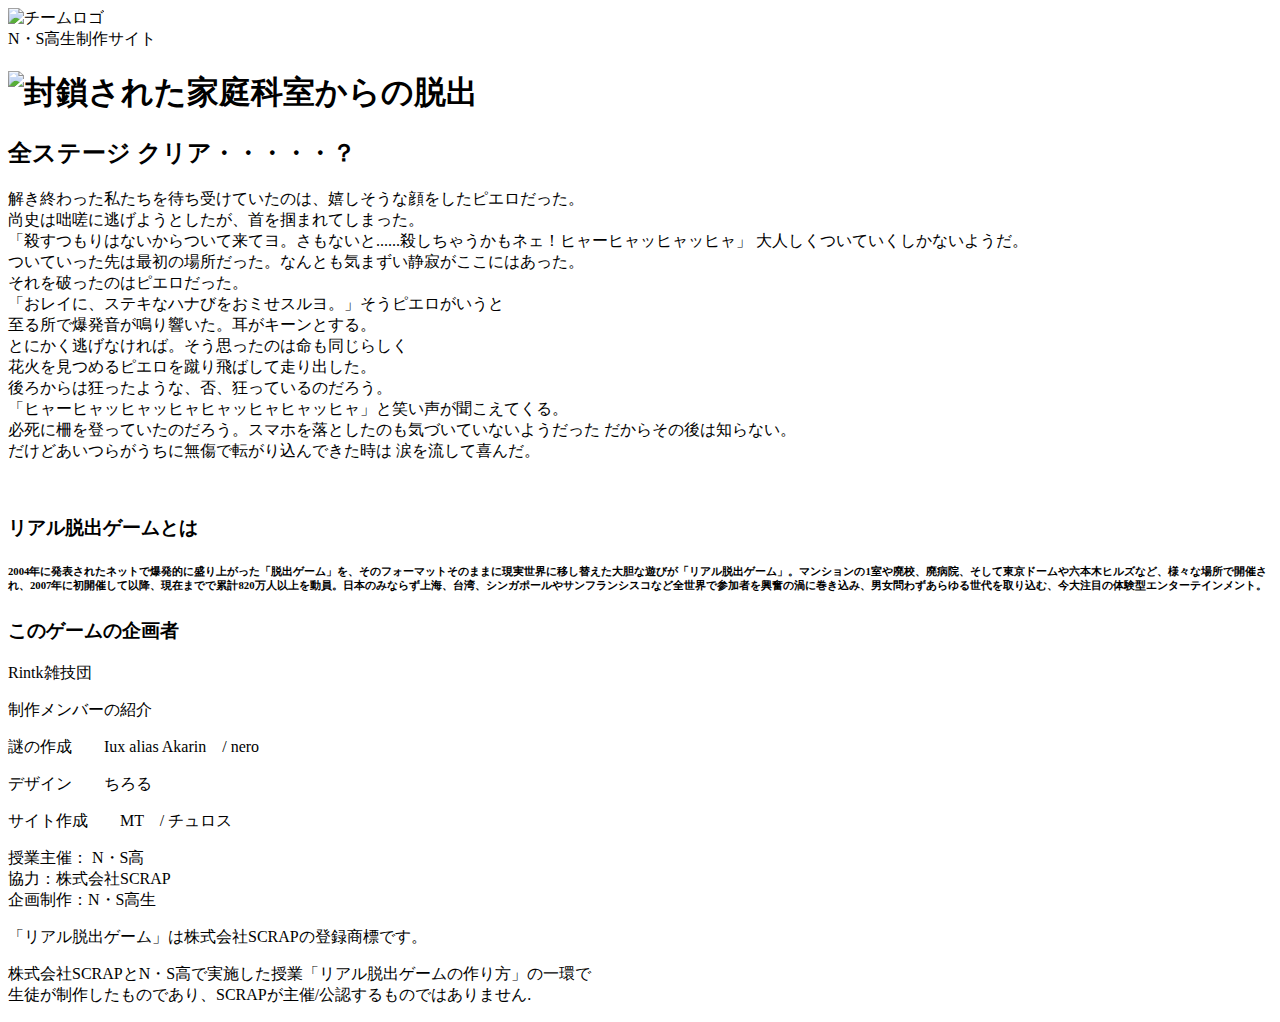
==== final.html @ 0297455b "Merge 5d151d2a143a0edcce081f23b30803d116bbd18b into 5e3517eb85d2736db0063ac6ae1b6116c80a795d" ====
<!DOCTYPE html>
<html lang="ja">

<head>
  <meta charset="UTF-8">
  <meta http-equiv="X-UA-Compatible" content="IE=edge">
  <meta name="viewport" content="width=device-width, initial-scale=1.0">
  <title>狂気の遊園地からの脱出 │ Project N</title>
  <link rel="stylesheet" href="assets/css/normalize.css">
  <link rel="stylesheet" href="assets/css/style.css">
  <link rel="icon" href="Pierrot.ico">
</head>

<body>
  <header class="header">
    <div class="container">
      <div class="header__logo"><img src="assets/images/logo.svg" alt="チームロゴ"></div>
      <div class="header__name">N・S高生制作サイト</div>
    </div>
  </header>
  <main class="main final-page">
    <!-- タイトルエリア　ここから -->
    <h1 class="main-title"><img src="assets/images/main-image.png" alt="封鎖された家庭科室からの脱出"></h1>
    <!-- タイトルエリア　ここまで -->
    <section class="section">
      <div class="container">
        <div class="box bg-color--subcolor">
          <h2 class="section-title--border">全ステージ クリア・・・・・？</h2>
          <p class="text-centerexit" id="finaltext">
            解き終わった私たちを待ち受けていたのは、嬉しそうな顔をしたピエロだった。<br>
            尚史は咄嗟に逃げようとしたが、首を掴まれてしまった。<br>
            「殺すつもりはないからついて来てヨ。さもないと......殺しちゃうかもネェ！ヒャーヒャッヒャッヒャ」
            大人しくついていくしかないようだ。<br>
            ついていった先は最初の場所だった。なんとも気まずい静寂がここにはあった。<br>
            それを破ったのはピエロだった。<br>
            「おレイに、ステキなハナびをおミせスルヨ。」そうピエロがいうと<br>
            至る所で爆発音が鳴り響いた。耳がキーンとする。<br>
            とにかく逃げなければ。そう思ったのは命も同じらしく<br>
            花火を見つめるピエロを蹴り飛ばして走り出した。<br>
            後ろからは狂ったような、否、狂っているのだろう。<br>
            「ヒャーヒャッヒャッヒャヒャッヒャヒャッヒャ」と笑い声が聞こえてくる。<br>
            必死に柵を登っていたのだろう。スマホを落としたのも気づいていないようだった
            だからその後は知らない。<br>
            だけどあいつらがうちに無傷で転がり込んできた時は
            涙を流して喜んだ。</p>
        </div>
      </div>
    </section>
    <section class="section">
      <div class="container">
        <figure class="image__container">
          <img src="assets/images/stage.png" alt="">
        </figure>

        <!--  YouTube貼り付け
            <div class="youtube__container">
              <div class="youtube">
                <iframe width="560" height="315" src="https://www.youtube.com/embed/IRyJe-0Uie0?controls=0" title="YouTube video player" frameborder="0" allow="accelerometer; autoplay; clipboard-write; encrypted-media; gyroscope; picture-in-picture" allowfullscreen></iframe>
              </div>
            </div>
Youtube貼り付けここま-->
      </div>

      <!-- <p class="text-center"><br>
        これからも家庭科室が封鎖されるようなことがあったら、<br>
        この教訓をしっかり思い出してくれ。</p>
      <p class="text-center">それでは、また会おう！</p>
      </div>
    </section>
    <section class="section bg-color--keycolor">
      <div class="container">
        <h2 class="section-title">遊んでくれてありがとう！</h2>
        <p class="font-eng text-center">Special Thanks</p> -->
      <div class="row">
        <div class="column">
          <div class="card">
            <h3 class="card__title">リアル脱出ゲームとは</h3>
            <h6 class="card__content">
              2004年に発表されたネットで爆発的に盛り上がった「脱出ゲーム」を、そのフォーマットそのままに現実世界に移し替えた大胆な遊びが「リアル脱出ゲーム」。マンションの1室や廃校、廃病院、そして東京ドームや六本木ヒルズなど、様々な場所で開催され、2007年に初開催して以降、現在までで累計820万人以上を動員。日本のみならず上海、台湾、シンガポールやサンフランシスコなど全世界で参加者を興奮の渦に巻き込み、男女問わずあらゆる世代を取り込む、今大注目の体験型エンターテインメント。
            </h6>
          </div>
        </div>
        <div class="column">
          <div class="card">
            <h3 class="card__title">このゲームの企画者</h3>
            <p class="card__title">Rintk雑技団
            <p>
            <p class="card__content">制作メンバーの紹介<br>
            <p class="card__title">謎の作成　　Iux alias Akarin　/ nero<br>
            <p class="card__title">デザイン　　ちろる<br>
            <p class="card__title">サイト作成　　MT　/ チュロス<br>
          </div>
        </div>
      </div>
      </div>
    </section>
  </main>
  <footer class="footer section bg-color--gray">
    <div class="container">
      <p class="text-center">授業主催： N・S高<br>協力：株式会社SCRAP<br>企画制作：N・S高生</p>
      <p class="text-center">「リアル脱出ゲーム」は株式会社SCRAPの登録商標です。</p>
      <p class="text-center">株式会社SCRAPとN・S高で実施した授業「リアル脱出ゲームの作り方」の一環で<br>生徒が制作したものであり、SCRAPが主催/公認するものではありません.</p>
    </div>
  </footer>
</body>

</html>
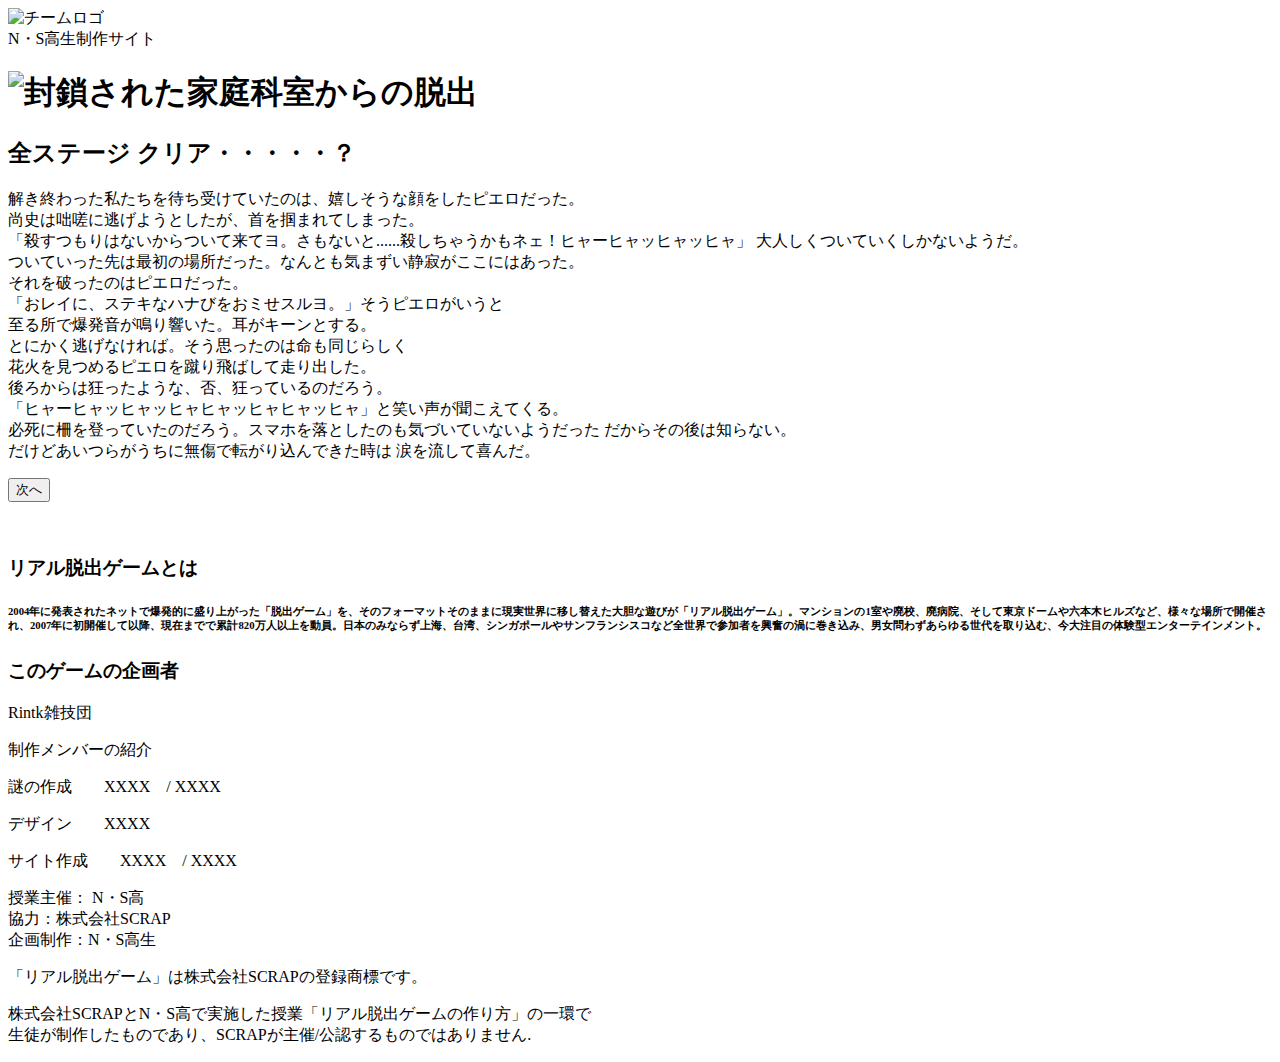
==== commit 26b9b464: "ボタン設置" ====
--- a/final.html
+++ b/final.html
@@ -46,6 +46,7 @@
         </div>
       </div>
     </section>
+    <button class="edvideo" type=“button” onclick="location.href='index.html'">次へ</button> 
     <section class="section">
       <div class="container">
         <figure class="image__container">
@@ -86,9 +87,9 @@
             <p class="card__title">Rintk雑技団
             <p>
             <p class="card__content">制作メンバーの紹介<br>
-            <p class="card__title">謎の作成　　Iux alias Akarin　/ nero<br>
-            <p class="card__title">デザイン　　ちろる<br>
-            <p class="card__title">サイト作成　　MT　/ チュロス<br>
+            <p class="card__title">謎の作成　　XXXX　/ XXXX<br>
+            <p class="card__title">デザイン　　XXXX<br>
+            <p class="card__title">サイト作成　　XXXX　/ XXXX<br>
           </div>
         </div>
       </div>
@@ -104,4 +105,4 @@
   </footer>
 </body>
 
-</html>
+</html>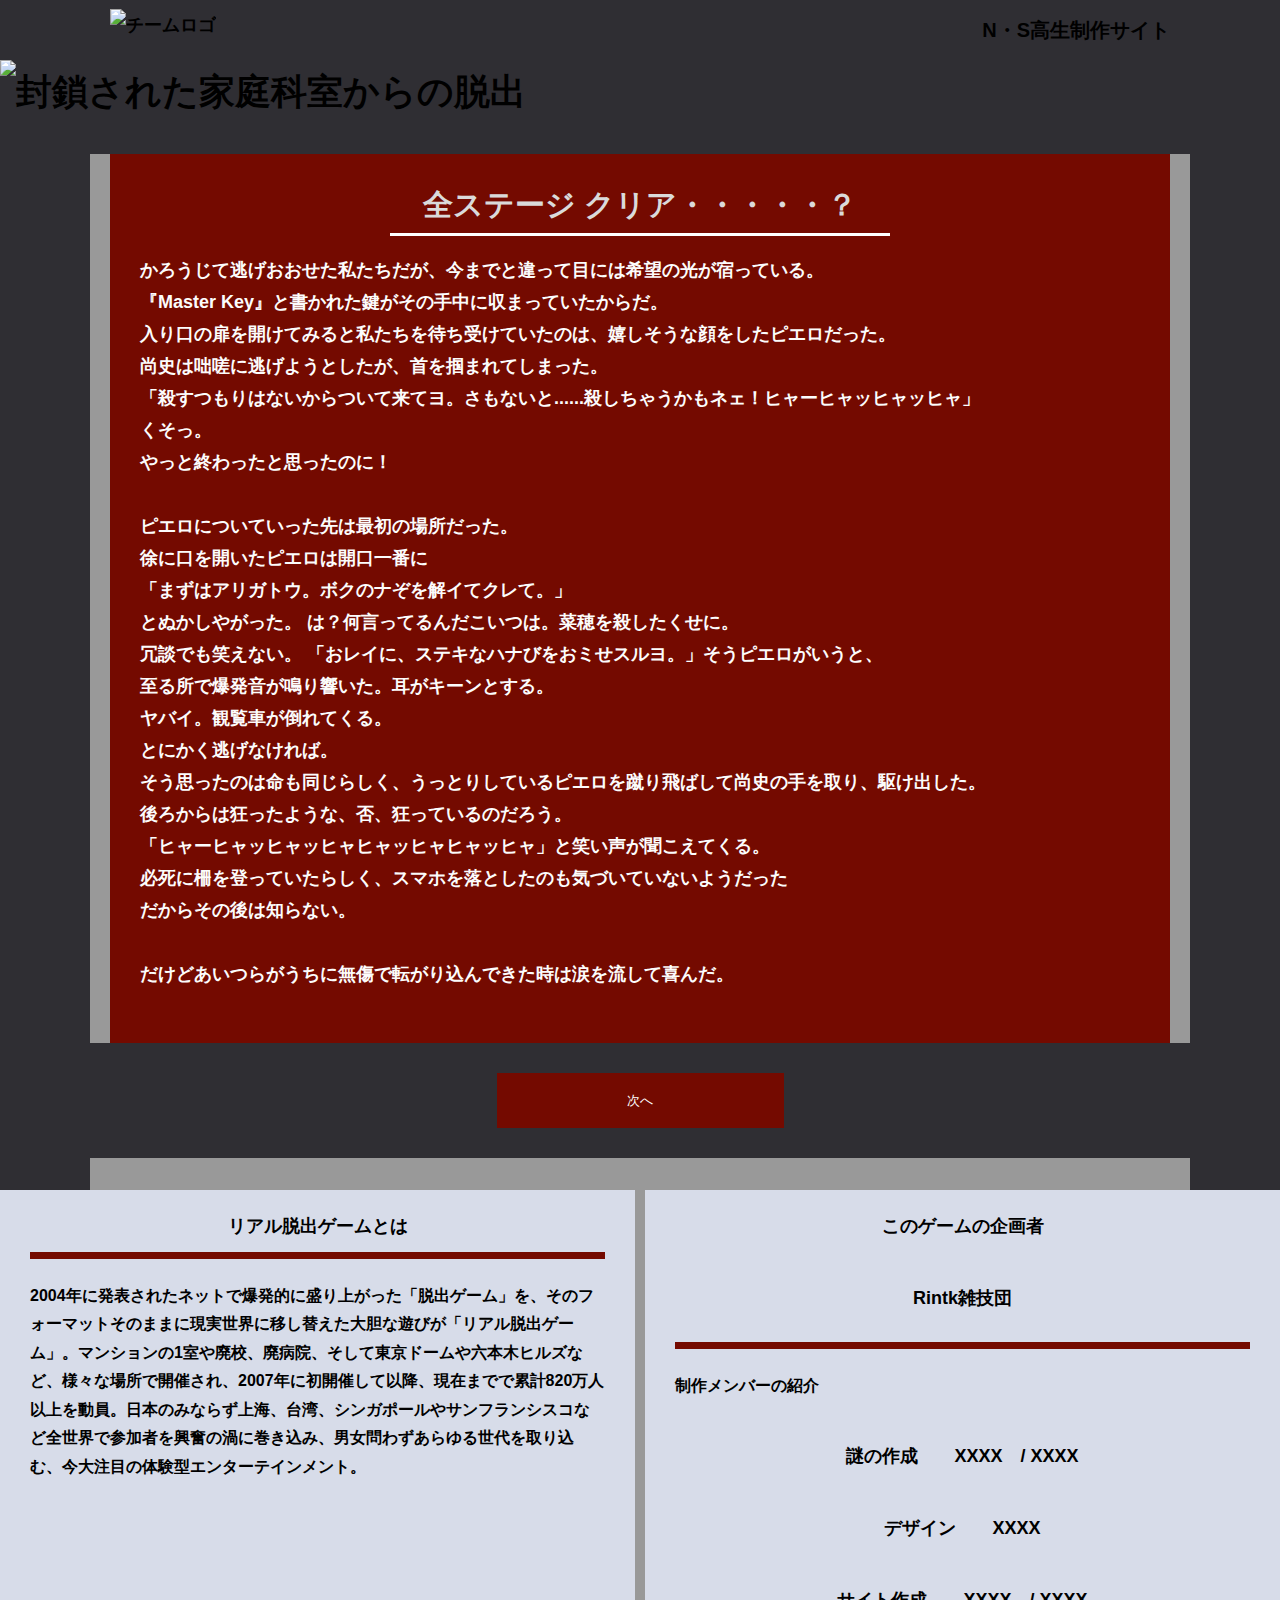
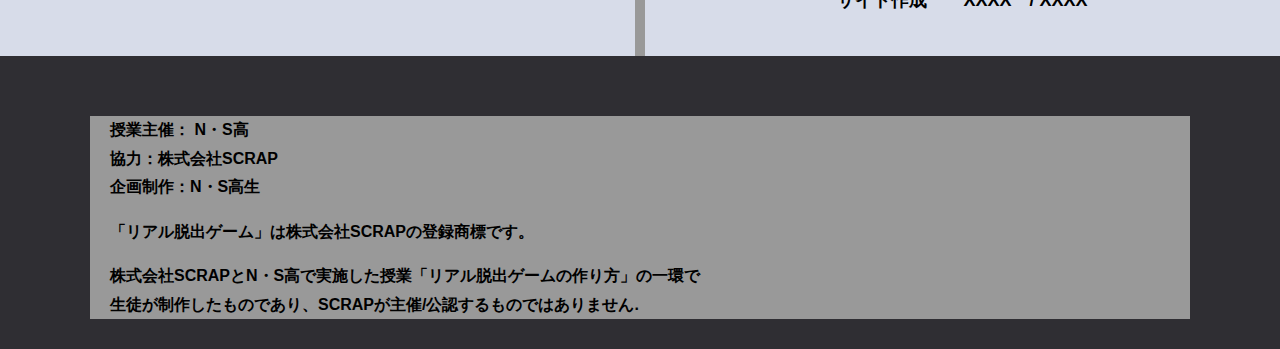
==== commit ec244550: "動画の適用" ====
--- a/final.html
+++ b/final.html
@@ -26,27 +26,36 @@
       <div class="container">
         <div class="box bg-color--subcolor">
           <h2 class="section-title--border">全ステージ クリア・・・・・？</h2>
-          <p class="text-centerexit" id="finaltext">
-            解き終わった私たちを待ち受けていたのは、嬉しそうな顔をしたピエロだった。<br>
+          <P class="text-centerexit" id="finaltext">
+            かろうじて逃げおおせた私たちだが、今までと違って目には希望の光が宿っている。<br>
+            『Master Key』と書かれた鍵がその手中に収まっていたからだ。<br>
+            入り口の扉を開けてみると私たちを待ち受けていたのは、嬉しそうな顔をしたピエロだった。<br>
             尚史は咄嗟に逃げようとしたが、首を掴まれてしまった。<br>
-            「殺すつもりはないからついて来てヨ。さもないと......殺しちゃうかもネェ！ヒャーヒャッヒャッヒャ」
-            大人しくついていくしかないようだ。<br>
-            ついていった先は最初の場所だった。なんとも気まずい静寂がここにはあった。<br>
-            それを破ったのはピエロだった。<br>
-            「おレイに、ステキなハナびをおミせスルヨ。」そうピエロがいうと<br>
+            「殺すつもりはないからついて来てヨ。さもないと......殺しちゃうかもネェ！ヒャーヒャッヒャッヒャ」<br>
+            くそっ。<br>
+            やっと終わったと思ったのに！<br>
+           <br>
+            ピエロについていった先は最初の場所だった。<br>
+            徐に口を開いたピエロは開口一番に<br>
+            「まずはアリガトウ。ボクのナぞを解イてクレて。」<br>
+            とぬかしやがった。
+            は？何言ってるんだこいつは。菜穂を殺したくせに。<br>
+            冗談でも笑えない。
+            「おレイに、ステキなハナびをおミせスルヨ。」そうピエロがいうと、<br>
             至る所で爆発音が鳴り響いた。耳がキーンとする。<br>
-            とにかく逃げなければ。そう思ったのは命も同じらしく<br>
-            花火を見つめるピエロを蹴り飛ばして走り出した。<br>
+            ヤバイ。観覧車が倒れてくる。<br>
+            とにかく逃げなければ。<br>
+            そう思ったのは命も同じらしく、うっとりしているピエロを蹴り飛ばして尚史の手を取り、駆け出した。<br>
             後ろからは狂ったような、否、狂っているのだろう。<br>
             「ヒャーヒャッヒャッヒャヒャッヒャヒャッヒャ」と笑い声が聞こえてくる。<br>
-            必死に柵を登っていたのだろう。スマホを落としたのも気づいていないようだった
+            必死に柵を登っていたらしく、スマホを落としたのも気づいていないようだった<br>
             だからその後は知らない。<br>
-            だけどあいつらがうちに無傷で転がり込んできた時は
-            涙を流して喜んだ。</p>
+            <br>
+            だけどあいつらがうちに無傷で転がり込んできた時は涙を流して喜んだ。<br>
         </div>
       </div>
     </section>
-    <button class="edvideo" type=“button” onclick="location.href='index.html'">次へ</button> 
+    <button class="edvideo" type=“button” onclick="location.href='finalfinal.html'">次へ</button>
     <section class="section">
       <div class="container">
         <figure class="image__container">
--- a/assets/css/style.css
+++ b/assets/css/style.css
@@ -0,0 +1,555 @@
+@charset "UTF-8";
+/****************************
+ * 共通CSSのテンプレートです。
+*****************************/
+*,
+*::before,
+*::after {
+  -webkit-box-sizing: border-box;
+          box-sizing: border-box;
+}
+
+html {
+  background: color #2f2e33;;
+  font-size: 18px;
+  -webkit-box-sizing: border-box;
+          box-sizing: border-box;
+}
+
+body {
+  background-color: #2f2e33;
+  overflow-x: hidden;
+  font-family: "游ゴシック体", "Yu Gothic", YuGothic, "ヒラギノ角ゴ Pro", "Hiragino Kaku Gothic Pro", "メイリオ", "Meiryo", sans-serif;
+  font-size: 18px;
+  line-height: 1.77778;
+  font-weight: bold;
+  text-decoration: none;
+  border: none;
+  list-style: none;
+  margin: 0;
+}
+
+img {
+  width: 100%;
+}
+
+figure {
+  margin: 0;
+}
+
+figcaption {
+  margin-top: 30px;
+  font-size: 14px;
+}
+
+@media screen and (max-width: 767px) {
+  figcaption {
+    font-size: 13px;
+  }
+}
+
+input[type=text] {
+  font-size: 18px;
+  border: none;
+  padding: 25px 35px;
+  display: block;
+  margin: 0 auto;
+  max-width: 580px;
+  width: 100%;
+}
+
+::-webkit-input-placeholder {
+  color: #2F2E33;
+}
+
+:-ms-input-placeholder {
+  color: #2F2E33;
+}
+
+::-ms-input-placeholder {
+  color: #2F2E33;
+}
+
+::placeholder {
+  color: #2F2E33;
+}
+
+button {
+  cursor: pointer;
+  display: block;
+  border: none;
+  margin: 0 auto;
+  background-color: #740A00;
+  width: 287px;
+  height: 55px;
+  color: #fff;
+}
+
+/*******************
+* Layout
+*******************/
+.section {
+  padding-top: 30px;
+  padding-bottom: 30px;
+}
+
+.section--clear {
+  /* ステージクリア画面 */
+  position: fixed;
+  display: none;
+  /* 読み込み時に一瞬表示されるのを防ぐ */
+  -webkit-box-pack: center;
+      -ms-flex-pack: center;
+          justify-content: center;
+  -webkit-box-align: center;
+      -ms-flex-align: center;
+          align-items: center;
+  top: 0;
+  bottom: 0;
+  left: 0;
+  right: 0;
+  z-index: 200;
+}
+
+.section--clear.isClear {
+  display: -webkit-box;
+  display: -ms-flexbox;
+  display: flex;
+background-color: #2f2e33;
+}
+
+.container {
+  width: 1100px;
+  padding-left: 20px;
+  padding-right: 20px;
+  margin: 0 auto;
+}
+
+@media screen and (max-width: 1100px) {
+  .container {
+    width: calc(100% - 40px);
+  }
+}
+
+.row {
+  display: -webkit-box;
+  display: -ms-flexbox;
+  display: flex;
+  -ms-flex-line-pack: stretch;
+      align-content: stretch;
+  gap: 10px;
+}
+
+.row + .row {
+  margin-top: 20px;
+}
+
+.column {
+  width: 100%;
+}
+
+.card {
+  background-color: #FFFFFF;
+  margin-bottom: 20px;
+  height: 100%;
+}
+
+.card__title {
+  font-size: 18px;
+  text-align: center;
+  margin: 0;
+  padding: 20px 30px;
+  position: relative;
+  cursor: pointer;
+}
+
+.card__content {
+  -webkit-transition: all 0.3s;
+  transition: all 0.3s;
+  font-size: 16px;
+  padding: 20px 30px;
+  margin: 0;
+  position: relative;
+}
+
+.card__content::before {
+  display: block;
+  content: '';
+  width: calc(100% - 60px);
+  height: 7px;
+  background-color: #740A00;
+  position: absolute;
+  top: -10px;
+  left: 30px;
+}
+
+.hint-page .card {
+  height: auto;
+}
+
+.hint-page .card__content {
+  display: none;
+  text-align: center;
+}
+
+.hint-page .card__arrow {
+  position: absolute;
+  top: calc(50% - 12px);
+  right: 45px;
+  -webkit-transform: rotate(90deg);
+          transform: rotate(90deg);
+  -webkit-transition: all 0.3s;
+  transition: all 0.3s;
+  fill: #009245;
+  width: 12px;
+  height: 24px;
+}
+
+.hint-page .card.is-open .card__content {
+  display: block;
+}
+
+.hint-page .card.is-open .card__arrow {
+  -webkit-transform: rotate(-90deg);
+          transform: rotate(-90deg);
+}
+
+.box {
+  padding: 35px 30px;
+}
+
+.youtube {
+  position: relative;
+  width: 100%;
+  padding-top: 56.25%;
+}
+
+.youtube iframe {
+  position: absolute;
+  top: 0;
+  left: 0;
+  width: 100%;
+  height: 100%;
+}
+
+.youtube__container {
+  max-width: 800px;
+  margin: 0 auto;
+}
+
+/*********************
+* Color
+*********************/
+.bg-color--keycolor {
+  background-color: #2F2E33;
+}
+
+.bg-color--subcolor {
+  background-color: #740A00;
+}
+
+.bg-color--gray {
+  background-color: #2F2E33;
+}
+
+/*********************
+* title
+**********************/
+.main-title {
+  margin: 0;
+}
+
+.sub-title {
+  text-align: center;
+  font-size: 18px;
+  line-height: 1.66667;
+}
+
+.sub-title__bg {
+  background-color: #740A00;
+  padding-left: 1rem;
+  padding-right: 1rem;
+}
+
+.section-title {
+  font-size: 24px;
+  line-height: 1.75;
+  text-align: center;
+  padding: 9px 20px;
+  background-color:#740A00;
+  margin: 0 -20px 20px -20px;
+}
+
+.section-title__stage {
+  display: inline-block;
+  margin-right: 2rem;
+}
+
+.section-title--keycolorlight {
+  background-color: #740A00;
+}
+
+.section-title--keycolorlight .section-title__stage {
+  color: #fff;
+}
+
+.section-title--keycolor {
+  background-color: #740A00;
+}
+
+.section-title--story {
+  width: 330px;
+  margin: 0 auto 20px;
+}
+
+.section-title--border {
+  position: relative;
+  font-size: 30px;
+  text-align: center;
+  line-height: 1.06667;
+  margin: 0;
+  padding-bottom: 15px;
+  color: #dadada;
+}
+
+.section-title--border::after {
+  position: absolute;
+  bottom: 0;
+  left: calc(50% - 250px);
+  display: block;
+  content: '';
+  background-color: #fff;
+  height: 2.6px;
+  width: 500px;
+}
+
+/******************
+* text
+******************/
+.font-eng {
+  font-style: italic;
+  font-weight: normal;
+}
+
+/*************************
+* Button
+*************************/
+.btn {
+  display: block;
+  text-decoration: none;
+  cursor: pointer;
+  background-color: #000;
+  color: rgb(255, 0, 0);
+  font-size: 24px;
+  line-height: 1.54167;
+  text-align: center;
+  padding: 11.5px;
+  width: calc(100% - 40px);
+  max-width: 700px;
+  margin: 10px auto;
+  position: relative;
+}
+
+.btn:hover {
+  opacity: 0.7;
+}
+
+.btn__arrow {
+  position: absolute;
+  top: calc(50% - 12px);
+  right: 15px;
+  fill: #fff;
+  width: 12px;
+  height: 24px;
+}
+
+/****************
+* header
+*****************/
+.header {
+  background-color: #2F2E33;
+  height: 60px;
+}
+
+.header .container {
+  background-color: #2F2E33;
+  display: -webkit-box;
+  display: -ms-flexbox;
+  display: flex;
+  -webkit-box-pack: justify;
+      -ms-flex-pack: justify;
+          justify-content: space-between;
+  -webkit-box-align: center;
+      -ms-flex-align: center;
+          align-items: center;
+  height: 100%;
+}
+
+.header__logo {
+  background-color: #2F2E33;
+  width: 330px;
+  height: 42px;
+}
+
+.header__name {
+  background-color: #2F2E33;
+  font-size: 20px;
+  line-height: 1.1;
+}
+
+.footer {
+  background-color:#2F2E33;
+  font-size: 16px;
+}
+
+.footer p:first-child {
+  margin-top: 0;
+}
+
+.footer p:last-child {
+  margin-bottom: 0;
+}
+
+/********************
+* main
+********************/
+.story__note {
+  margin: 0;
+}
+
+.story__note__outer {
+  width: 860px;
+  background-color: #999;
+  border: solid;
+  display: -webkit-box;
+  display: -ms-flexbox;
+  display: flex;
+  padding: 20px;
+  margin: 20px auto;
+  -webkit-box-pack: center;
+      -ms-flex-pack: center;
+          justify-content: center;
+}
+
+@media screen and (max-width: 940px) {
+  .story__note__outer {
+    width: 100%;
+  }
+}
+
+.stage-column__container + .stage-column__container {
+  border-top: 2px solid #fff;
+}
+
+.answer {
+  font-size: 18px;
+  margin-bottom: 20px;
+  line-height: 80px;
+  word-spacing: 20px;
+}
+
+.err-message {
+  color: #c1272d;
+  font-size: 18px;
+  text-align: center;
+}
+
+.link-hint {
+  text-align: center;
+  display: block;
+  margin-top: 20px;
+}
+
+.clear-message {
+  background-color: #2f2f33;
+  padding: 30px 30px 60px;
+  position: relative;
+}
+
+.clear-message__title {
+  position: relative;
+  display: block;
+  text-align: center;
+  color: #006837;
+  font-size: 30px;
+  padding-bottom: 10px;
+  margin-bottom: 35px;
+}
+
+.clear-message__title::after {
+  content: '';
+  position: absolute;
+  display: block;
+  width: 183px;
+  height: 2px;
+  background-color: #2F2E33;
+  bottom: 0;
+  left: calc(50% - (183px/2));
+}
+
+.clear-message__content {
+  text-align: center;
+}
+
+.clear-message__btn {
+  position: absolute;
+  bottom: -30px;
+  left: calc(50% - 144px);
+  width: 288px;
+  margin: 0;
+}
+
+/********************
+* Utility
+********************/
+.text-centerexit {
+  /* text-align: center; */
+  color: rgb(252, 252, 252);
+}
+
+.text-left {
+  text-align: left;
+}
+
+.text-right {
+  text-align: right;
+}
+
+.hidden {
+  display: none;
+}
+/*# sourceMappingURL=style.css.map */
+
+/* myCSS */
+div{
+  background-color: #999;
+}
+li{
+  background-color: #999;
+}
+.card{
+  background-color: rgb(215, 220, 233);
+}
+video{
+  position: fixed;
+  z-index: -1;
+  top: 0;
+  right: 0;
+  bottom: 0;
+  overflow: 0; 
+  width: 100%;
+  height: 100%;
+}
+.ft{
+  z-index: -1;
+}
+/* ここから下は問題切り替え専用 */
+.ssk{
+  position: fixed;
+  top: 90%;
+  right: 2%;
+  bottom: 0%;
+  overflow: 0;  
+  color: rgba(255, 255, 255, 0.842);
+  font-size: 150%;
+}
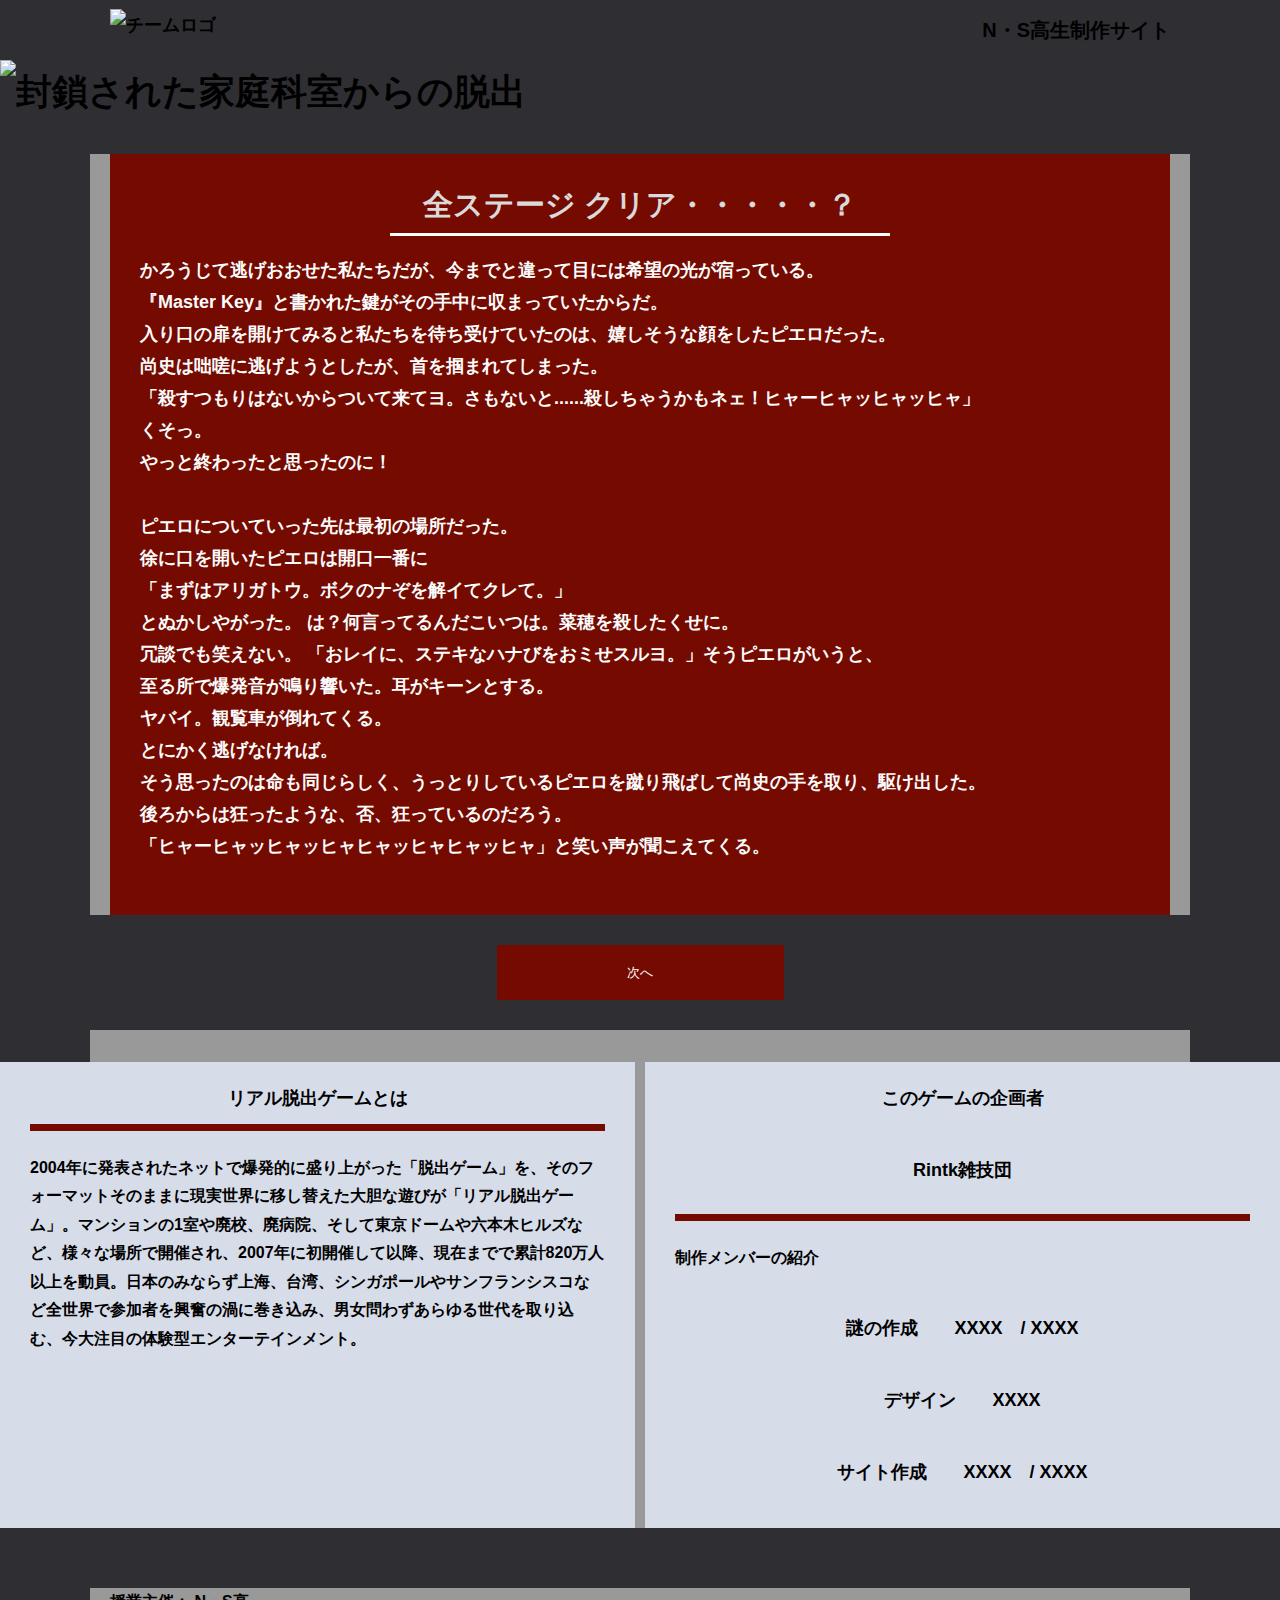
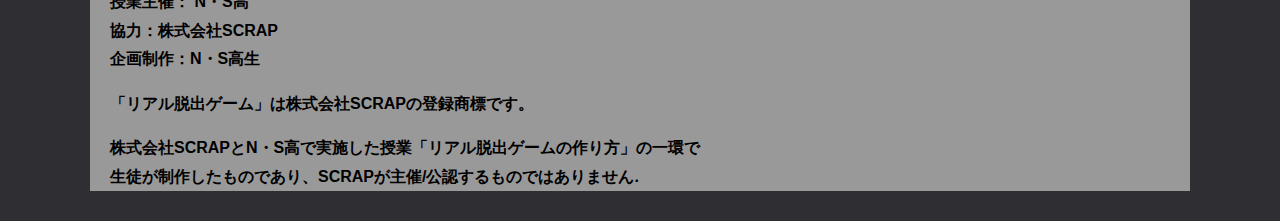
==== commit d8276a52: "修正" ====
--- a/final.html
+++ b/final.html
@@ -48,10 +48,6 @@
             そう思ったのは命も同じらしく、うっとりしているピエロを蹴り飛ばして尚史の手を取り、駆け出した。<br>
             後ろからは狂ったような、否、狂っているのだろう。<br>
             「ヒャーヒャッヒャッヒャヒャッヒャヒャッヒャ」と笑い声が聞こえてくる。<br>
-            必死に柵を登っていたらしく、スマホを落としたのも気づいていないようだった<br>
-            だからその後は知らない。<br>
-            <br>
-            だけどあいつらがうちに無傷で転がり込んできた時は涙を流して喜んだ。<br>
         </div>
       </div>
     </section>
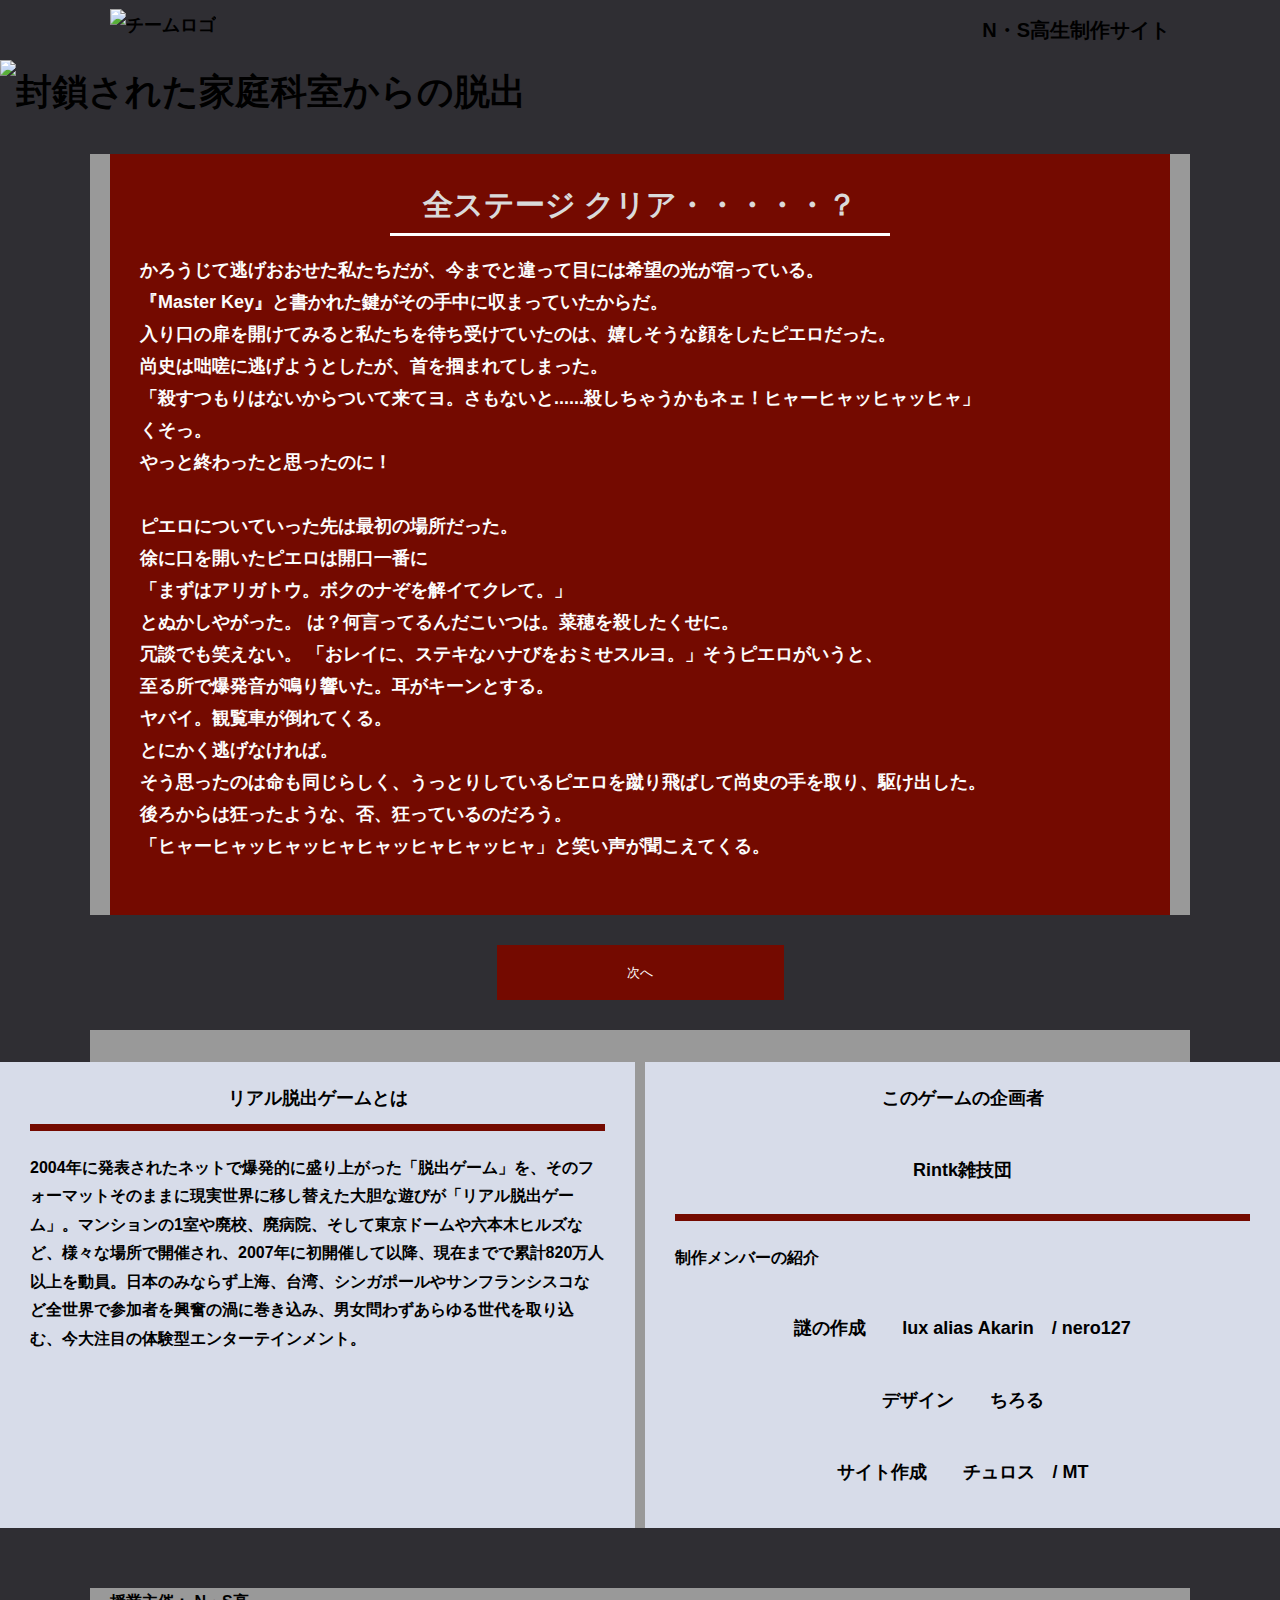
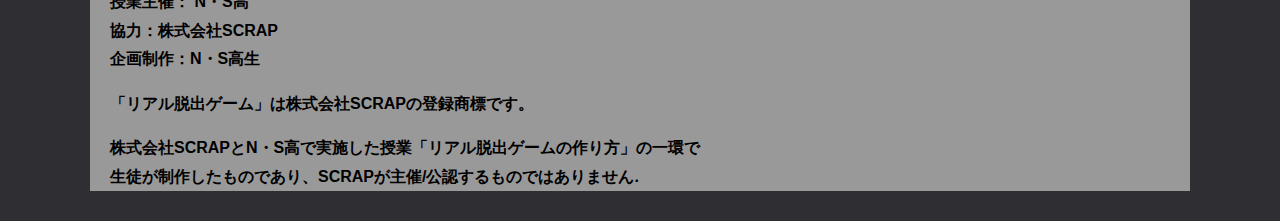
==== commit 212d0630: "アカウント名" ====
--- a/final.html
+++ b/final.html
@@ -92,9 +92,9 @@
             <p class="card__title">Rintk雑技団
             <p>
             <p class="card__content">制作メンバーの紹介<br>
-            <p class="card__title">謎の作成　　XXXX　/ XXXX<br>
-            <p class="card__title">デザイン　　XXXX<br>
-            <p class="card__title">サイト作成　　XXXX　/ XXXX<br>
+            <p class="card__title">謎の作成　　lux alias Akarin　/ nero127<br>
+            <p class="card__title">デザイン　　ちろる<br>
+            <p class="card__title">サイト作成　　チュロス　/ MT<br>
           </div>
         </div>
       </div>
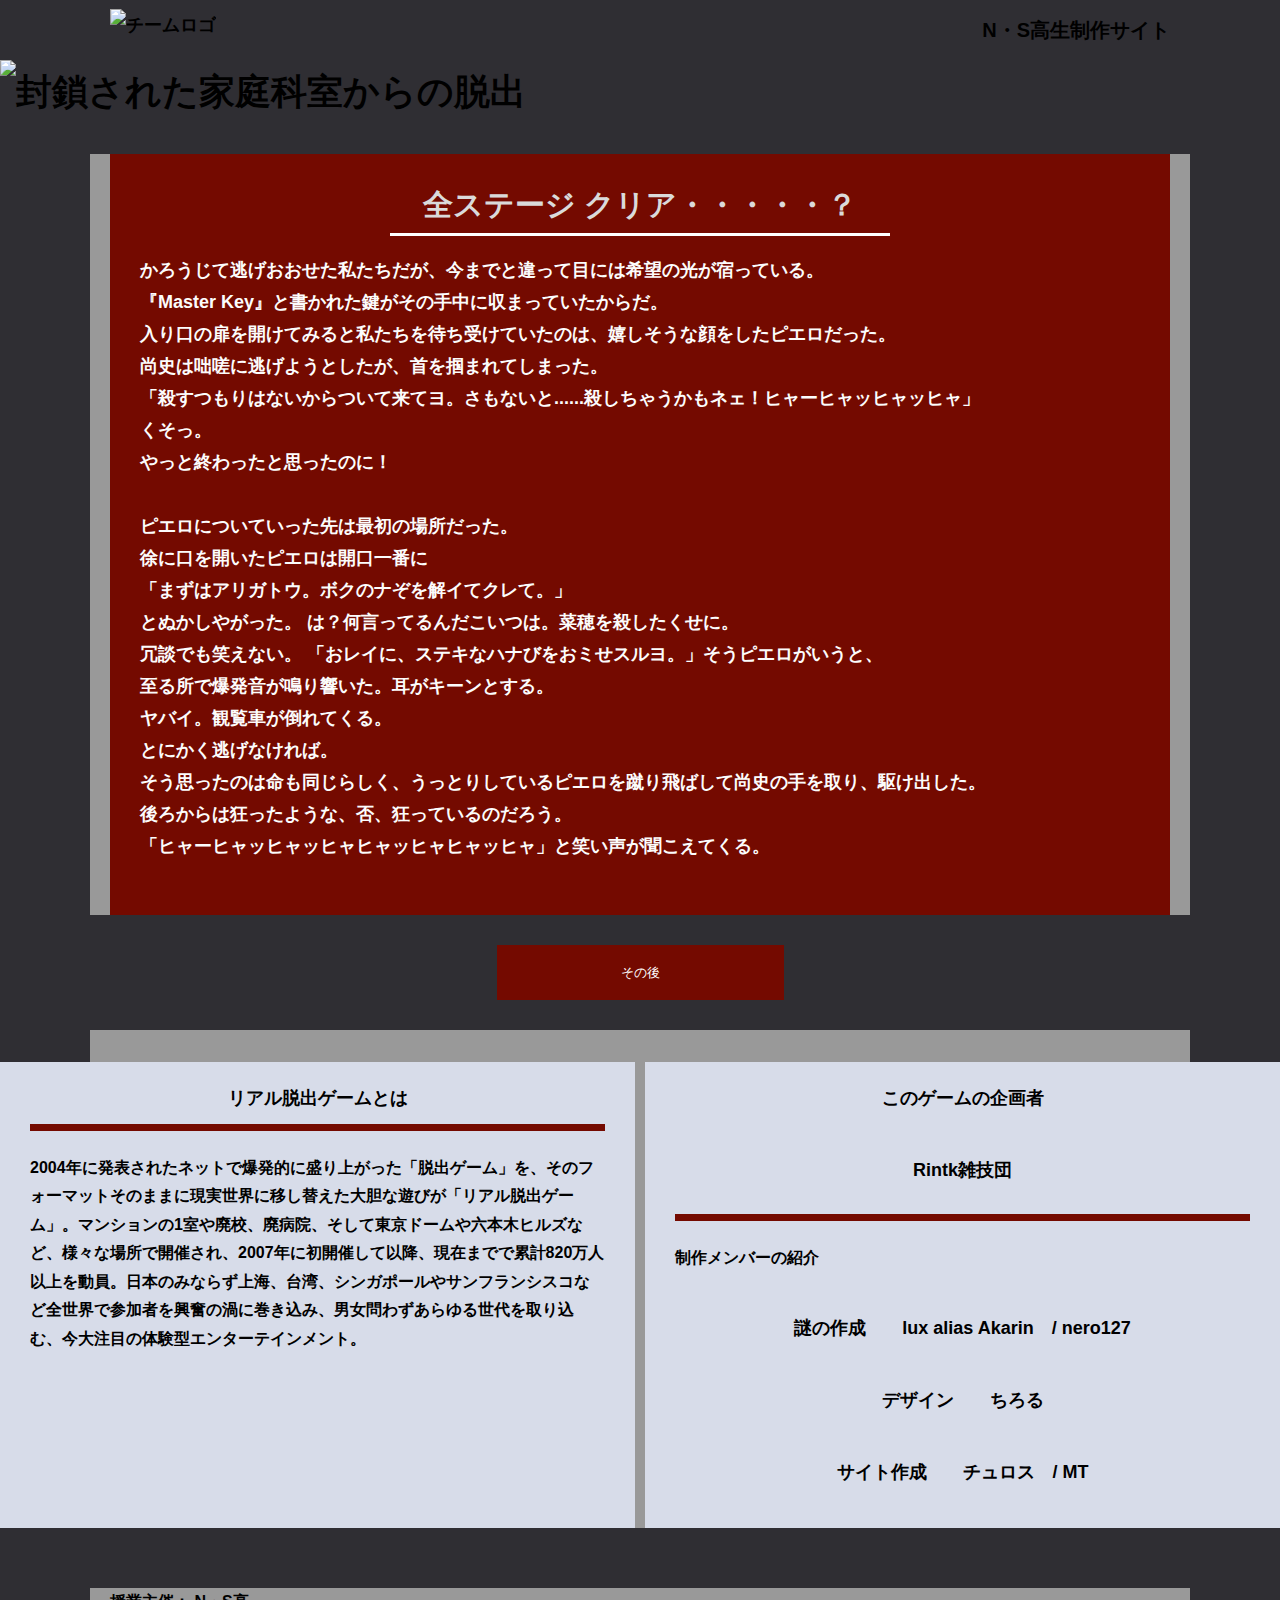
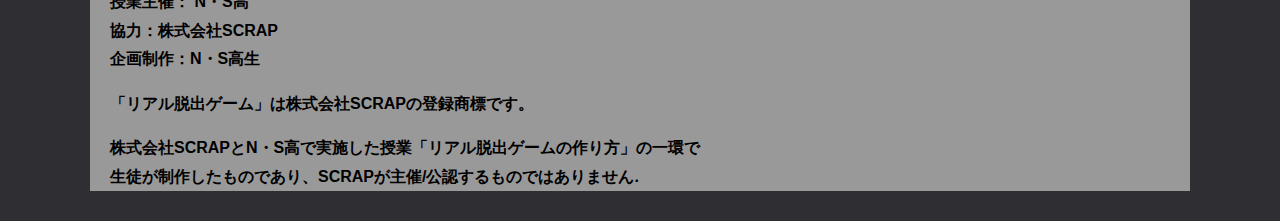
==== commit 6361cc15: "バグの修正　テキスト入力欄のみにオンクリックを適用" ====
--- a/final.html
+++ b/final.html
@@ -51,7 +51,7 @@
         </div>
       </div>
     </section>
-    <button class="edvideo" type=“button” onclick="location.href='finalfinal.html'">次へ</button>
+    <button class="edvideo" type=“button” onclick="location.href='finalfinal.html'">その後</button>
     <section class="section">
       <div class="container">
         <figure class="image__container">
